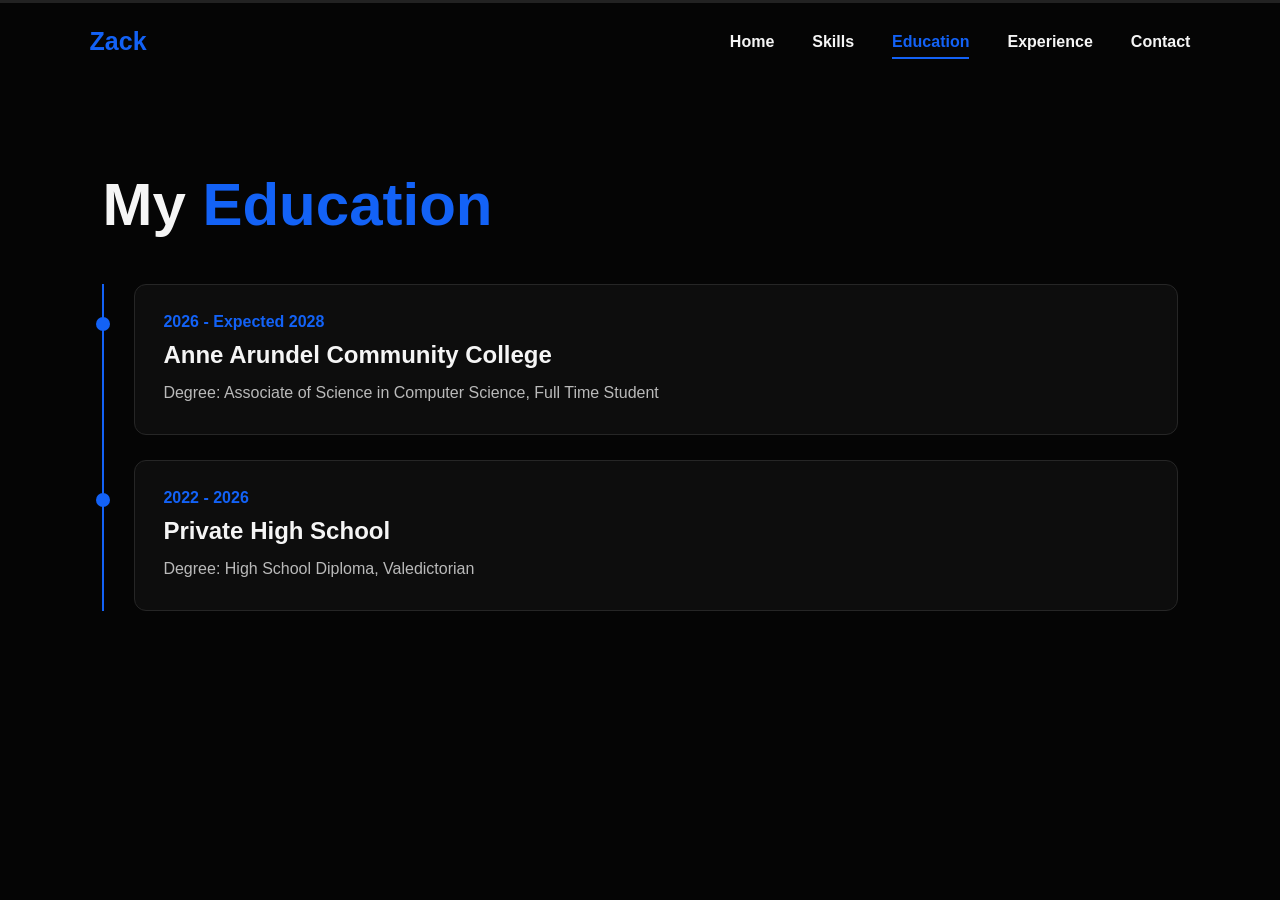
==== education.html @ bb6a834e "Add files via upload" ====
<!DOCTYPE html>
<html lang="en">
<head>
  <meta charset="UTF-8">
  <meta name="viewport" content="width=device-width, initial-scale=1.0">
  <title>Zack | Education</title>
  <link rel="stylesheet" href="style.css">
</head>
<body>
  <header class="navbar">
    <a class="logo" href="index.html">Zack</a>
    <nav>
      <a href="index.html">Home</a>
      <a href="skills.html">Skills</a>
      <a class="active" href="education.html">Education</a>
      <a href="experience.html">Experience</a>
      <a href="contact.html">Contact</a>
    </nav>
  </header>

  <main class="page">
    <h1>My <span>Education</span></h1>
    <div class="timeline">
      <article class="timeline-item">
        <span class="year">2026 - Expected 2028</span>
        <h2>Anne Arundel Community College</h2>
        <p>Degree: Associate of Science in Computer Science, Full Time Student</p>
      </article>
      <article class="timeline-item">
        <span class="year">2022 - 2026</span>
        <h2>Private High School</h2>
        <p>Degree: High School Diploma, Valedictorian</p>
      </article>
    </div>
  </main>
</body>
</html>
---- style.css ----
:root {
  --bg: #050505;
  --text: hwb(0 96% 4%);
  --muted: hsl(0, 0%, 73%);
  --accent: hsl(219, 93%, 52%);
  --accent-dark: hsl(216, 69%, 50%);
  --card: hsl(0, 0%, 5%);
  --border: hsl(0, 0%, 15%);
}

* {
  box-sizing: border-box;
  margin: 0;
  padding: 0;
}

html {
  scroll-behavior: smooth;
}

body {
  min-height: 100vh;
  background: var(--bg);
  color: var(--text);
  font-family: Arial, Helvetica, sans-serif;
}

.navbar {
  width: 100%;
  height: 80px;
  display: flex;
  align-items: center;
  justify-content: space-between;
  padding: 0 7%;
  border-top: 3px solid #222;
}

.logo {
  color: var(--accent);
  text-decoration: none;
  font-size: 25px;
  font-weight: 700;
}

nav {
  display: flex;
  align-items: center;
  gap: 38px;
}

nav a {
  position: relative;
  color: var(--text);
  text-decoration: none;
  font-size: 16px;
  font-weight: 600;
  padding: 10px 0;
  transition: color .25s ease;
}

nav a:hover,
nav a.active {
  color: var(--accent);
}

nav a::after {
  content: "";
  position: absolute;
  left: 0;
  bottom: 2px;
  width: 0;
  height: 2px;
  background: var(--accent);
  transition: width .25s ease;
}

nav a:hover::after,
nav a.active::after {
  width: 100%;
}

.hero {
  min-height: calc(100vh - 80px);
  display: flex;
  align-items: center;
  justify-content: center;
  gap: 80px;
  padding: 50px 8%;
}

.hero-image {
  width: 440px;
  height: 570px;
  border-radius: 50%;
  overflow: hidden;
  position: relative;
  flex-shrink: 0;
  background: #161616;
  box-shadow: 0 0 70px rgba(232, 91, 99, .08);
}

.hero-image::before {
  content: "";
  position: absolute;
  width: 110%;
  height: 65%;
  left: -5%;
  top: 0;
  background: var(--accent);
  border-radius: 50%;
  z-index: 0;
}

.hero-image img {
  position: relative;
  z-index: 1;
  width: 100%;
  height: 100%;
  object-fit: cover;
}

.hero-content {
  max-width: 650px;
}

.hero-content h1 {
  font-size: clamp(42px, 5vw, 64px);
  line-height: 1.1;
  margin-bottom: 10px;
}

.hero-content h1 span,
.hero-content h2 span {
  color: var(--accent);
}

.hero-content h2 {
  font-size: clamp(26px, 3vw, 40px);
  margin-bottom: 22px;
}

.cursor {
  color: var(--accent) !important;
  animation: blink .75s infinite;
}

.hero-content p,
.intro {
  color: var(--muted);
  line-height: 1.7;
  font-size: 17px;
  margin-bottom: 28px;
}

.outline-button {
  display: inline-block;
  color: var(--accent);
  background: transparent;
  border: 2px solid var(--accent);
  border-radius: 30px;
  padding: 12px 25px;
  font-size: 16px;
  font-weight: 700;
  text-decoration: none;
  cursor: pointer;
  transition: .25s ease;
}

.outline-button:hover {
  color: #fff;
  background: var(--accent);
  box-shadow: 0 0 20px rgba(232, 91, 99, .25);
}

.page {
  width: min(1100px, 84%);
  margin: 0 auto;
  padding: 90px 0;
}

.page > h1 {
  font-size: clamp(40px, 5vw, 60px);
  margin-bottom: 12px;
}

.page > h1 span {
  color: var(--accent);
}

.cards {
  display: grid;
  grid-template-columns: repeat(3, 1fr);
  gap: 24px;
  margin-top: 45px;
}

.card {
  background: var(--card);
  border: 1px solid var(--border);
  border-radius: 14px;
  padding: 30px;
  transition: transform .25s ease, border-color .25s ease;
}

.card:hover {
  transform: translateY(-5px);
  border-color: var(--accent);
}

.card h2 {
  color: var(--accent);
  margin-bottom: 14px;
}

.card p {
  color: var(--muted);
  line-height: 1.7;
}

.muted {
  color: var(--accent) !important;
  margin-bottom: 10px;
}

.timeline {
  margin-top: 45px;
  border-left: 2px solid var(--accent);
  padding-left: 30px;
}

.timeline-item {
  position: relative;
  background: var(--card);
  border: 1px solid var(--border);
  padding: 28px;
  margin-bottom: 25px;
  border-radius: 12px;
}

.timeline-item::before {
  content: "";
  position: absolute;
  left: -39px;
  top: 32px;
  width: 14px;
  height: 14px;
  background: var(--accent);
  border-radius: 50%;
}

.year {
  color: var(--accent);
  font-weight: 700;
}

.timeline-item h2 {
  margin: 10px 0;
}

.timeline-item p {
  color: var(--muted);
  line-height: 1.7;
}

.contact-page {
  max-width: 850px;
}

.contact-form {
  display: flex;
  flex-direction: column;
  gap: 18px;
  margin-top: 40px;
}

.contact-form input,
.contact-form textarea {
  width: 100%;
  background: var(--card);
  color: var(--text);
  border: 1px solid var(--border);
  border-radius: 10px;
  padding: 16px;
  font: inherit;
  outline: none;
  resize: vertical;
}

.contact-form input:focus,
.contact-form textarea:focus {
  border-color: var(--accent);
}

.contact-form .outline-button {
  align-self: flex-start;
}

@keyframes blink {
  50% { opacity: 0; }
}

@media (max-width: 900px) {
  .navbar {
    height: auto;
    padding: 22px 6%;
    gap: 20px;
    flex-direction: column;
  }

  nav {
    gap: 20px;
    flex-wrap: wrap;
    justify-content: center;
  }

  .hero {
    flex-direction: column;
    gap: 45px;
    text-align: center;
    padding: 60px 6%;
  }

  .hero-image {
    width: min(75vw, 380px);
    height: min(95vw, 500px);
  }

  .cards {
    grid-template-columns: 1fr;
  }

  .contact-form .outline-button {
    align-self: center;
  }
}

@media (max-width: 500px) {
  nav {
    gap: 14px;
  }

  nav a {
    font-size: 14px;
  }

  .hero-image {
    width: 75vw;
    height: 95vw;
  }
}
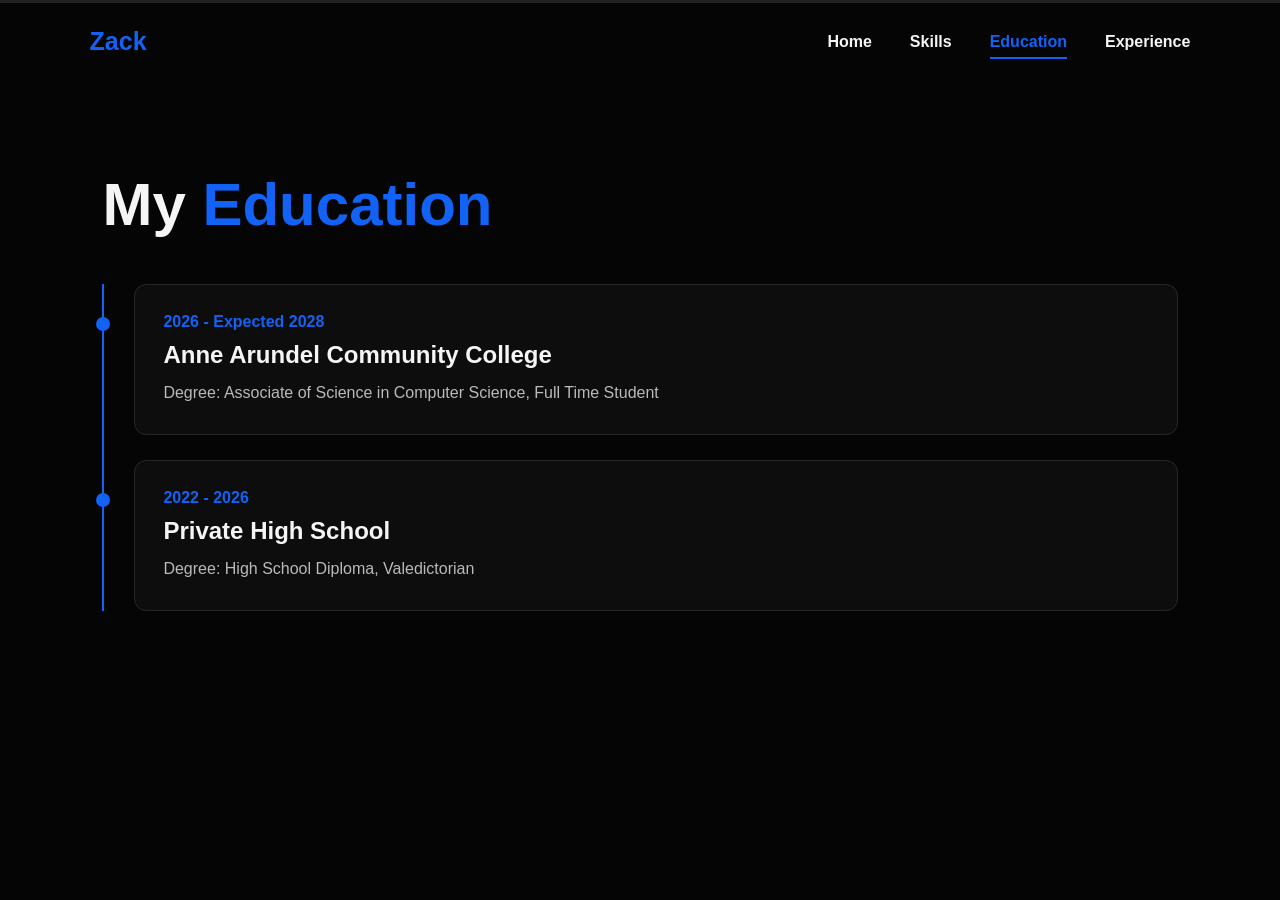
==== commit f7cd838d: "Add files via upload" ====
--- a/education.html
+++ b/education.html
@@ -14,7 +14,6 @@
       <a href="skills.html">Skills</a>
       <a class="active" href="education.html">Education</a>
       <a href="experience.html">Experience</a>
-      <a href="contact.html">Contact</a>
     </nav>
   </header>
 
